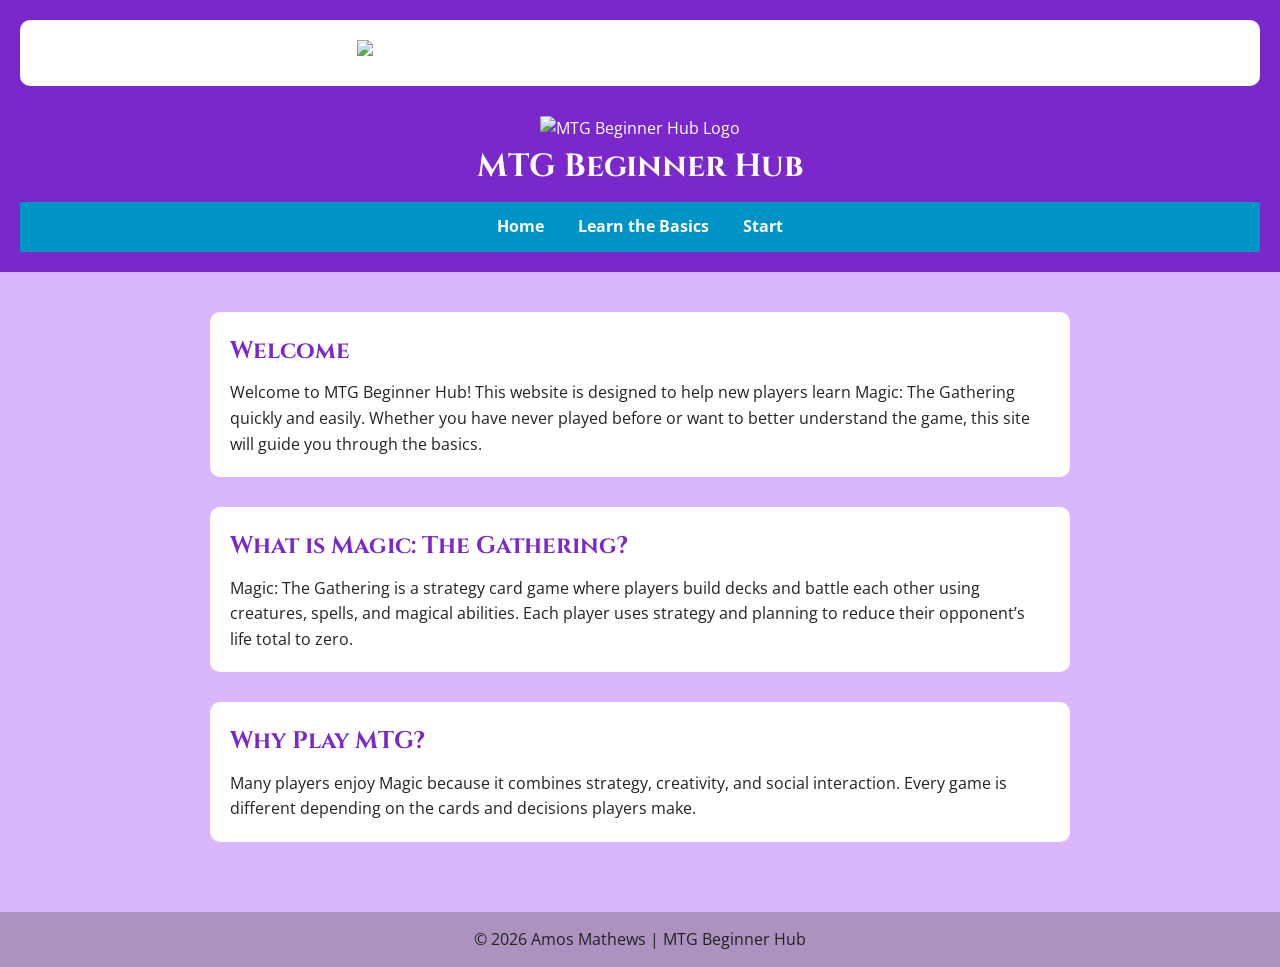
==== index.html @ 185d4c06 "Add files via upload" ====
<!DOCTYPE html>
<html lang="en">
<head>
    <meta charset="UTF-8">
    <title>MTG Beginner Hub</title>
    <link rel="stylesheet" href="style.css">
</head>

<body>

<header>
    <section class="hero">
    <img src="images/people playing MTG.jpg"
         alt="Top-down view of people playing Magic The Gathering together at a table"
         class="hero-img">
    </section>
    <img src="images/Logo-Magic-The-Gathering.jpg" alt="MTG Beginner Hub Logo" width="120">
    <h1>MTG Beginner Hub</h1>

    <nav>
        <a href="index.html">Home</a>
        <a href="basics.html">Learn the Basics</a>
        <a href="start.html">Start</a>
    </nav>
</header>

<main>

<section>
    <h2>Welcome</h2>
    <p>
        Welcome to MTG Beginner Hub! This website is designed to help new players
        learn Magic: The Gathering quickly and easily. Whether you have never
        played before or want to better understand the game, this site will guide
        you through the basics.
    </p>
</section>

<section>
    <h2>What is Magic: The Gathering?</h2>
    <p>
        Magic: The Gathering is a strategy card game where players build decks
        and battle each other using creatures, spells, and magical abilities.
        Each player uses strategy and planning to reduce their opponent’s life
        total to zero.
    </p>
</section>

<section>
    <h2>Why Play MTG?</h2>
    <p>
        Many players enjoy Magic because it combines strategy, creativity,
        and social interaction. Every game is different depending on the cards
        and decisions players make.
    </p>
</section>

</main>

<footer>
    <p>© 2026 Amos Mathews | MTG Beginner Hub</p>
</footer>

</body>
</html>
---- style.css ----
@import url('https://fonts.googleapis.com/css2?family=Cinzel:wght@600&family=Open+Sans&display=swap');

* {
    margin: 0;
    padding: 0;
    box-sizing: border-box;
}

/* BODY */
body {
    font-family: "Open Sans", sans-serif;
    background-color: #DAB6FC;
    color: #222;
    line-height: 1.6;
}

header {
    background-color: #7A28CB;
    color: white;
    text-align: center;
    padding: 20px;
}

header h1 {
    font-family: "Cinzel", serif;
    margin-bottom: 10px;
}

nav {
    background-color: #0094C6;
    padding: 12px;
}

nav a {
    color: white;
    text-decoration: none;
    margin: 0 15px;
    font-weight: bold;
    transition: 0.3s;
}

nav a:hover {
    color: #DAB6FC;
}

main {
    max-width: 900px;
    margin: 20px auto;
    padding: 20px;
}

section {
    margin-bottom: 30px;
    background-color: white;
    padding: 20px;
    border-radius: 10px;
}

h2 {
    font-family: "Cinzel", serif;
    color: #7A28CB;
    margin-bottom: 10px;
}

.hero-img {
    width: 100%;
    height: 400px;
    object-fit: cover;
}

/* CONTENT IMAGE */
.content-img {
    width: 100%;
    max-width: 500px;
    display: block;
    margin: 20px auto;
    border-radius: 10px;
}

ul {
    margin-top: 10px;
    padding-left: 20px;
}

footer {
    background-color: #AB92BF;
    text-align: center;
    padding: 15px;
    margin-top: 20px;
}

@media (max-width: 600px) {
    nav a {
        display: block;
        margin: 10px 0;
    }
}
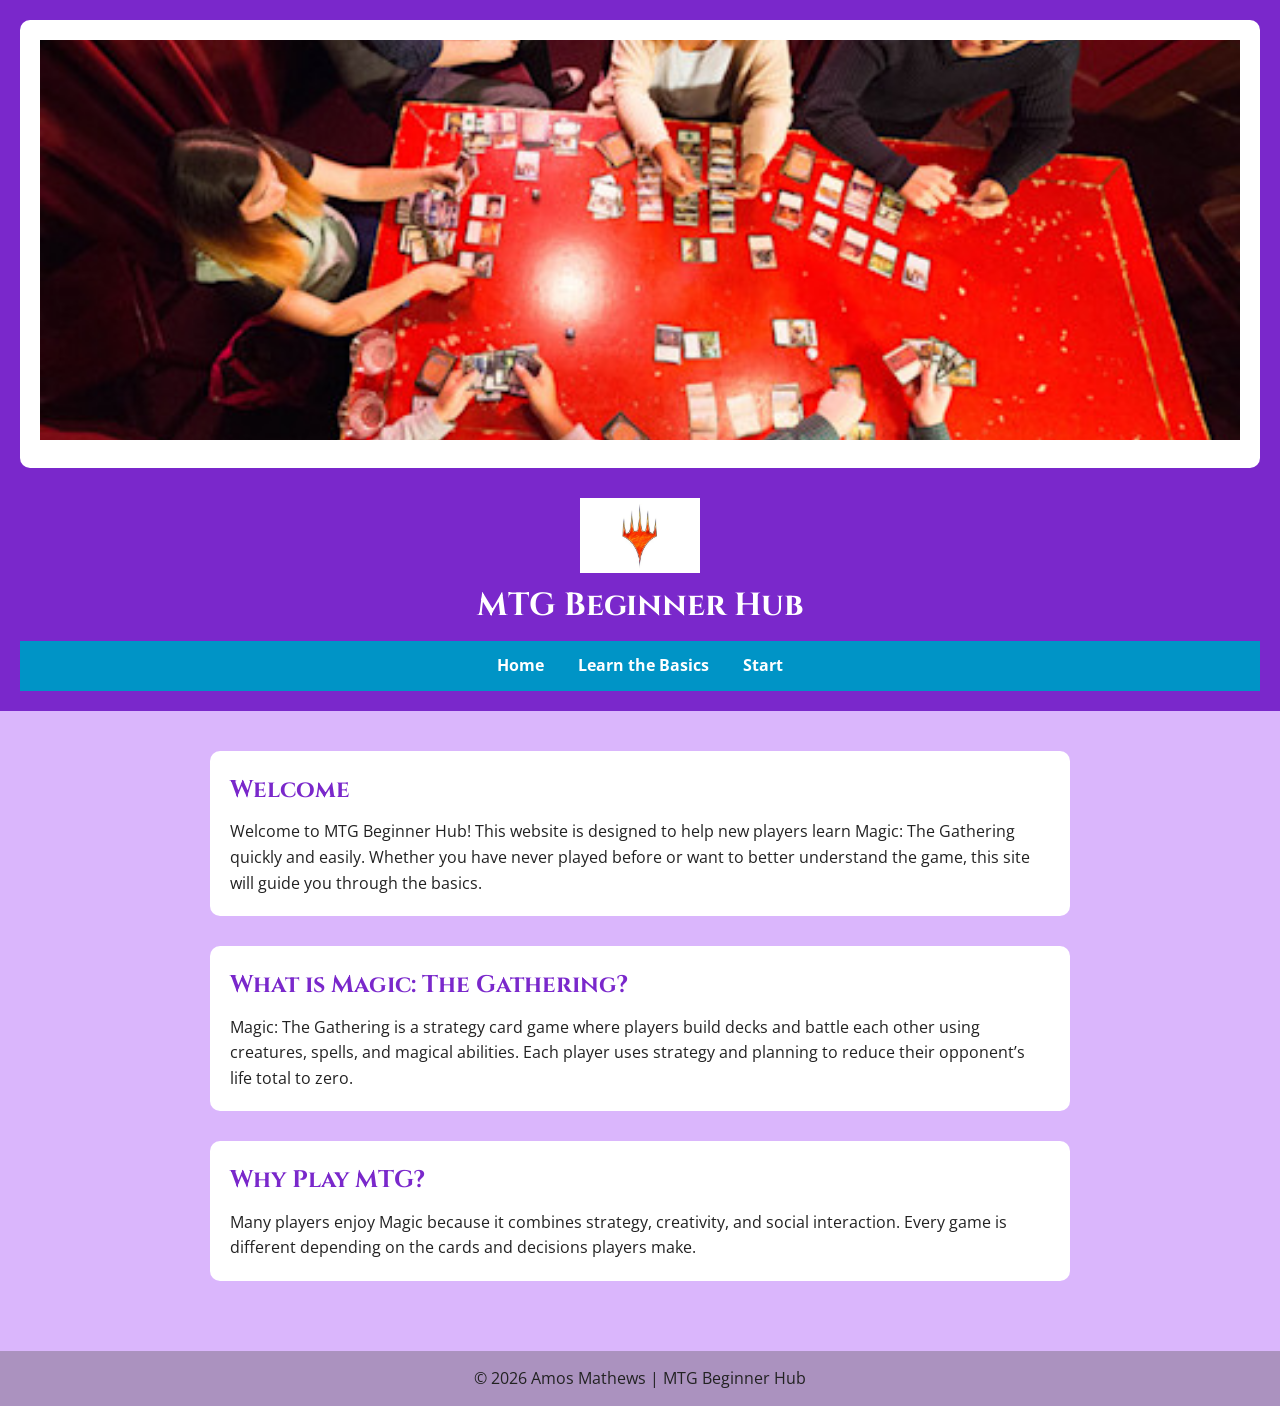
==== commit 0114f2ea: "Update index.html" ====
--- a/index.html
+++ b/index.html
@@ -10,11 +10,11 @@
 
 <header>
     <section class="hero">
-    <img src="images/people playing MTG.jpg"
+    <img src="people playing MTG.jpg"
          alt="Top-down view of people playing Magic The Gathering together at a table"
          class="hero-img">
     </section>
-    <img src="images/Logo-Magic-The-Gathering.jpg" alt="MTG Beginner Hub Logo" width="120">
+    <img src="Logo-Magic-The-Gathering.jpg" alt="MTG Beginner Hub Logo" width="120">
     <h1>MTG Beginner Hub</h1>
 
     <nav>
@@ -62,4 +62,4 @@
 </footer>
 
 </body>
-</html>+</html>
